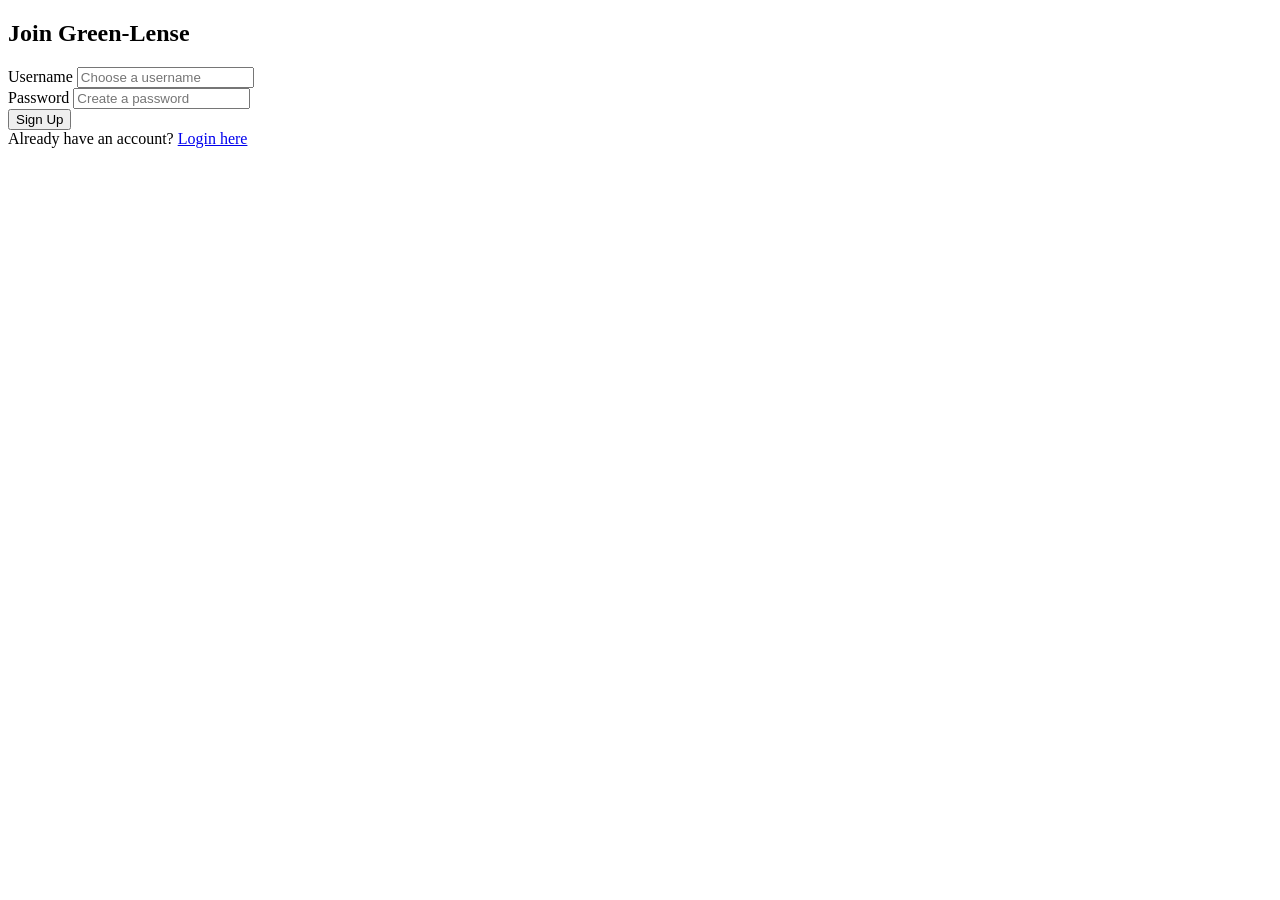
==== templates/signup.html @ cd619cd5 "Initial commit: Green-Lense Sustainable Fashion Advisor" ====
<!DOCTYPE html>
<html lang="en">
<head>
    <meta charset="UTF-8">
    <meta name="viewport" content="width=device-width, initial-scale=1.0">
    <title>Sign Up - Green-Lense</title>
    <!-- This line connects the HTML to your beautiful CSS -->
    <link rel="stylesheet" href="{{ url_for('static', filename='auth.css') }}">
</head>
<body>
    <div class="auth-container">
        <h2>Join Green-Lense</h2>
        <form method="POST">
            <div class="input-group">
                <label>Username</label>
                <input type="text" name="username" placeholder="Choose a username" required>
            </div>
            <div class="input-group">
                <label>Password</label>
                <input type="password" name="password" placeholder="Create a password" required>
            </div>
            <button type="submit" class="auth-btn">Sign Up</button>
        </form>
        <div class="switch-link">
            Already have an account? <a href="/login">Login here</a>
        </div>
    </div>
</body>
</html>
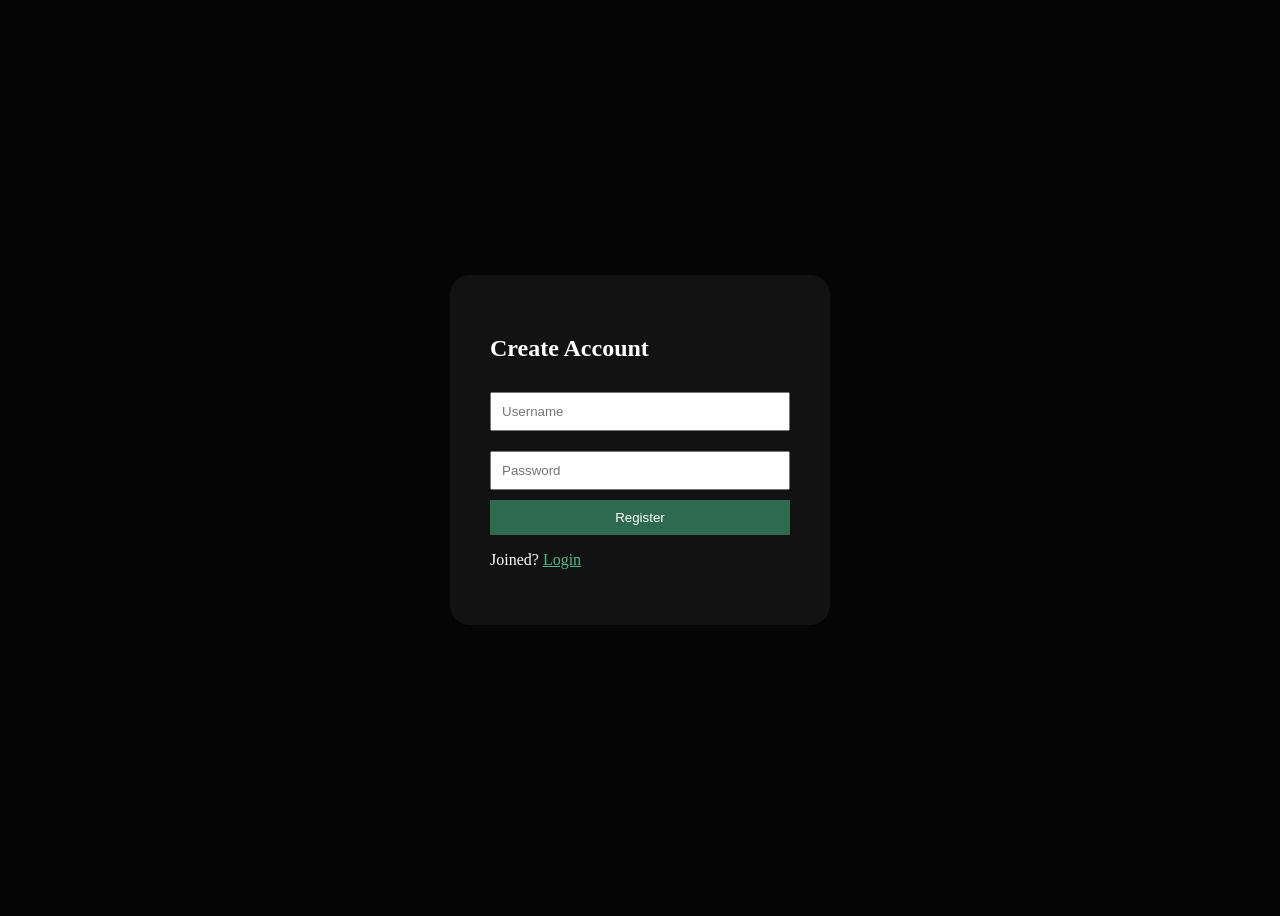
==== commit 571aae7e: "Deployment fix: RAM optimization and UTF-8 requirements" ====
--- a/templates/signup.html
+++ b/templates/signup.html
@@ -1,29 +1,9 @@
-<!DOCTYPE html>
-<html lang="en">
-<head>
-    <meta charset="UTF-8">
-    <meta name="viewport" content="width=device-width, initial-scale=1.0">
-    <title>Sign Up - Green-Lense</title>
-    <!-- This line connects the HTML to your beautiful CSS -->
-    <link rel="stylesheet" href="{{ url_for('static', filename='auth.css') }}">
-</head>
-<body>
-    <div class="auth-container">
-        <h2>Join Green-Lense</h2>
-        <form method="POST">
-            <div class="input-group">
-                <label>Username</label>
-                <input type="text" name="username" placeholder="Choose a username" required>
-            </div>
-            <div class="input-group">
-                <label>Password</label>
-                <input type="password" name="password" placeholder="Create a password" required>
-            </div>
-            <button type="submit" class="auth-btn">Sign Up</button>
-        </form>
-        <div class="switch-link">
-            Already have an account? <a href="/login">Login here</a>
-        </div>
-    </div>
-</body>
-</html>+<body style="background: #050505; color: white; display: flex; justify-content: center; align-items: center; height: 100vh;">
+    <form method="POST" style="background: #121212; padding: 40px; border-radius: 20px; width: 300px;">
+        <h2>Create Account</h2>
+        <input name="username" placeholder="Username" style="width: 100%; margin: 10px 0; padding: 10px;">
+        <input name="password" type="password" placeholder="Password" style="width: 100%; margin: 10px 0; padding: 10px;">
+        <button type="submit" style="width: 100%; background: #2d6a4f; color: white; border: none; padding: 10px; cursor: pointer;">Register</button>
+        <p>Joined? <a href="/login" style="color: #52b788;">Login</a></p>
+    </form>
+</body>
